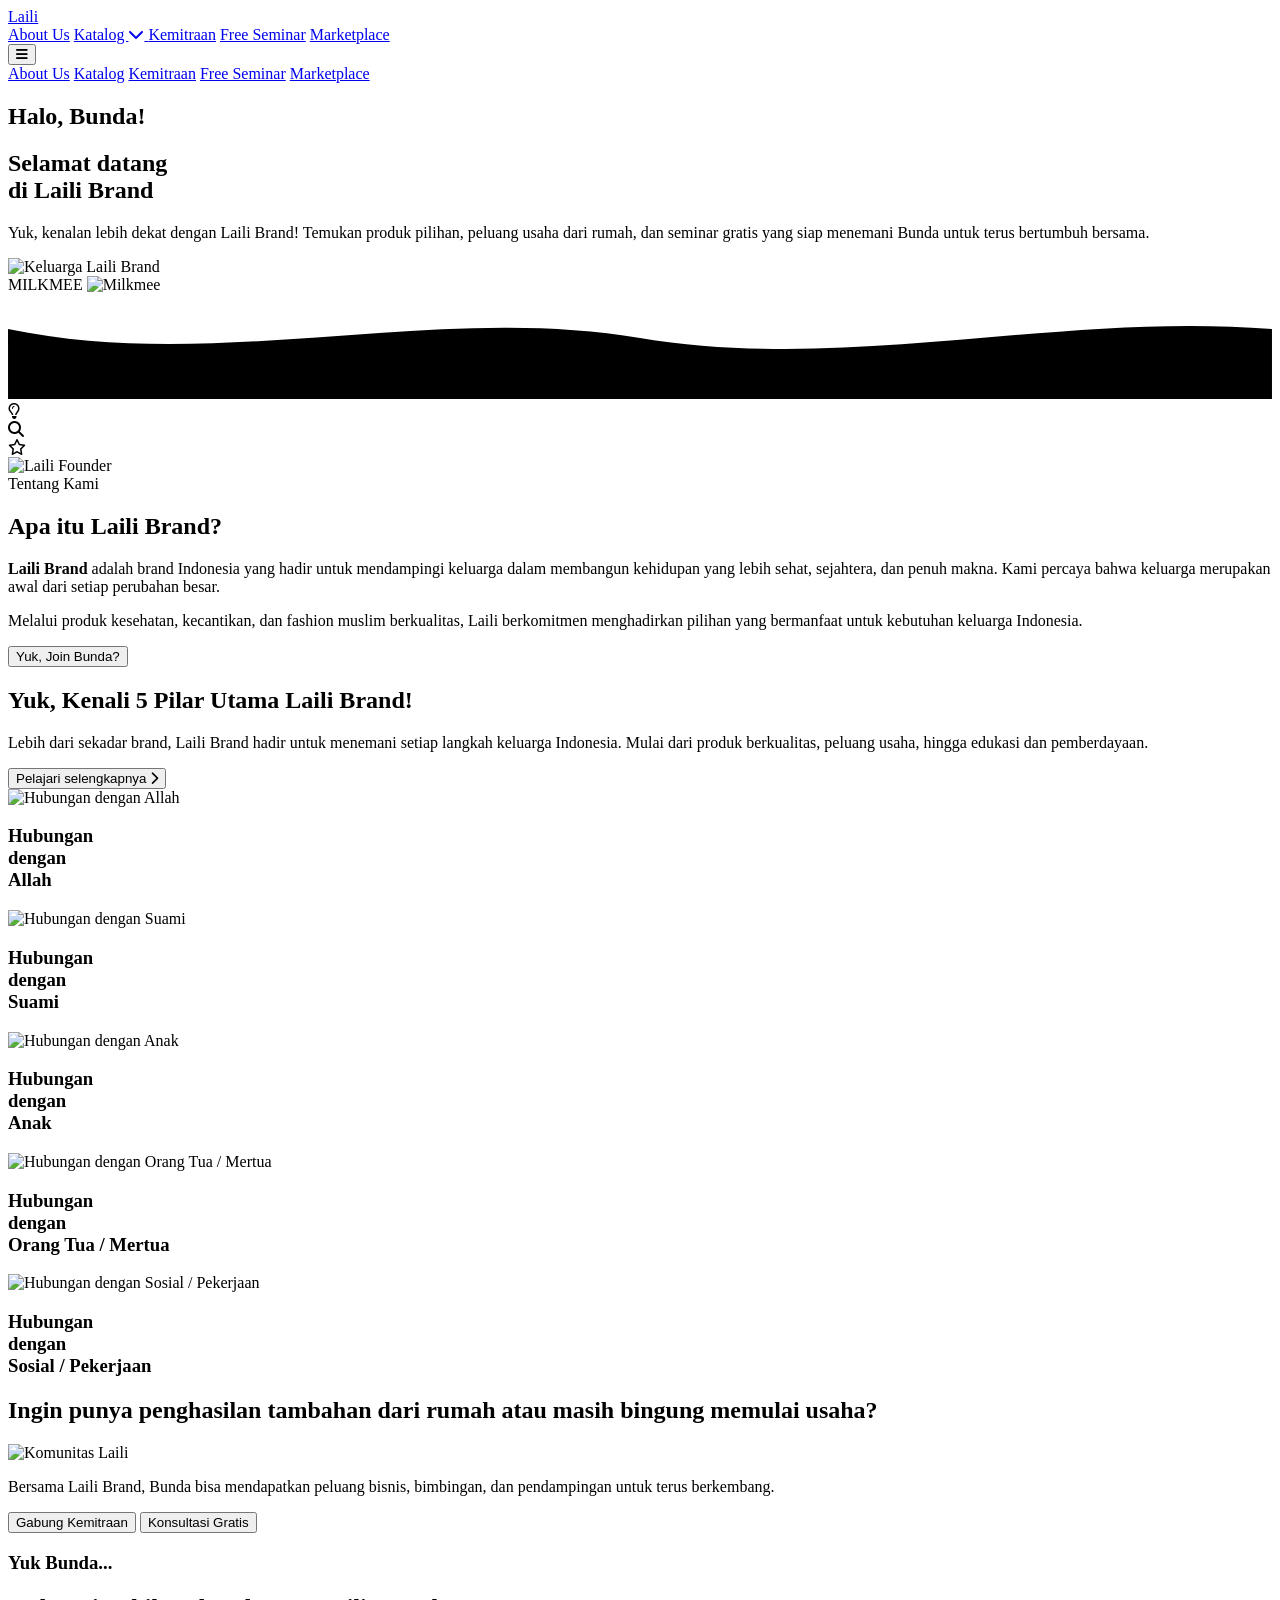
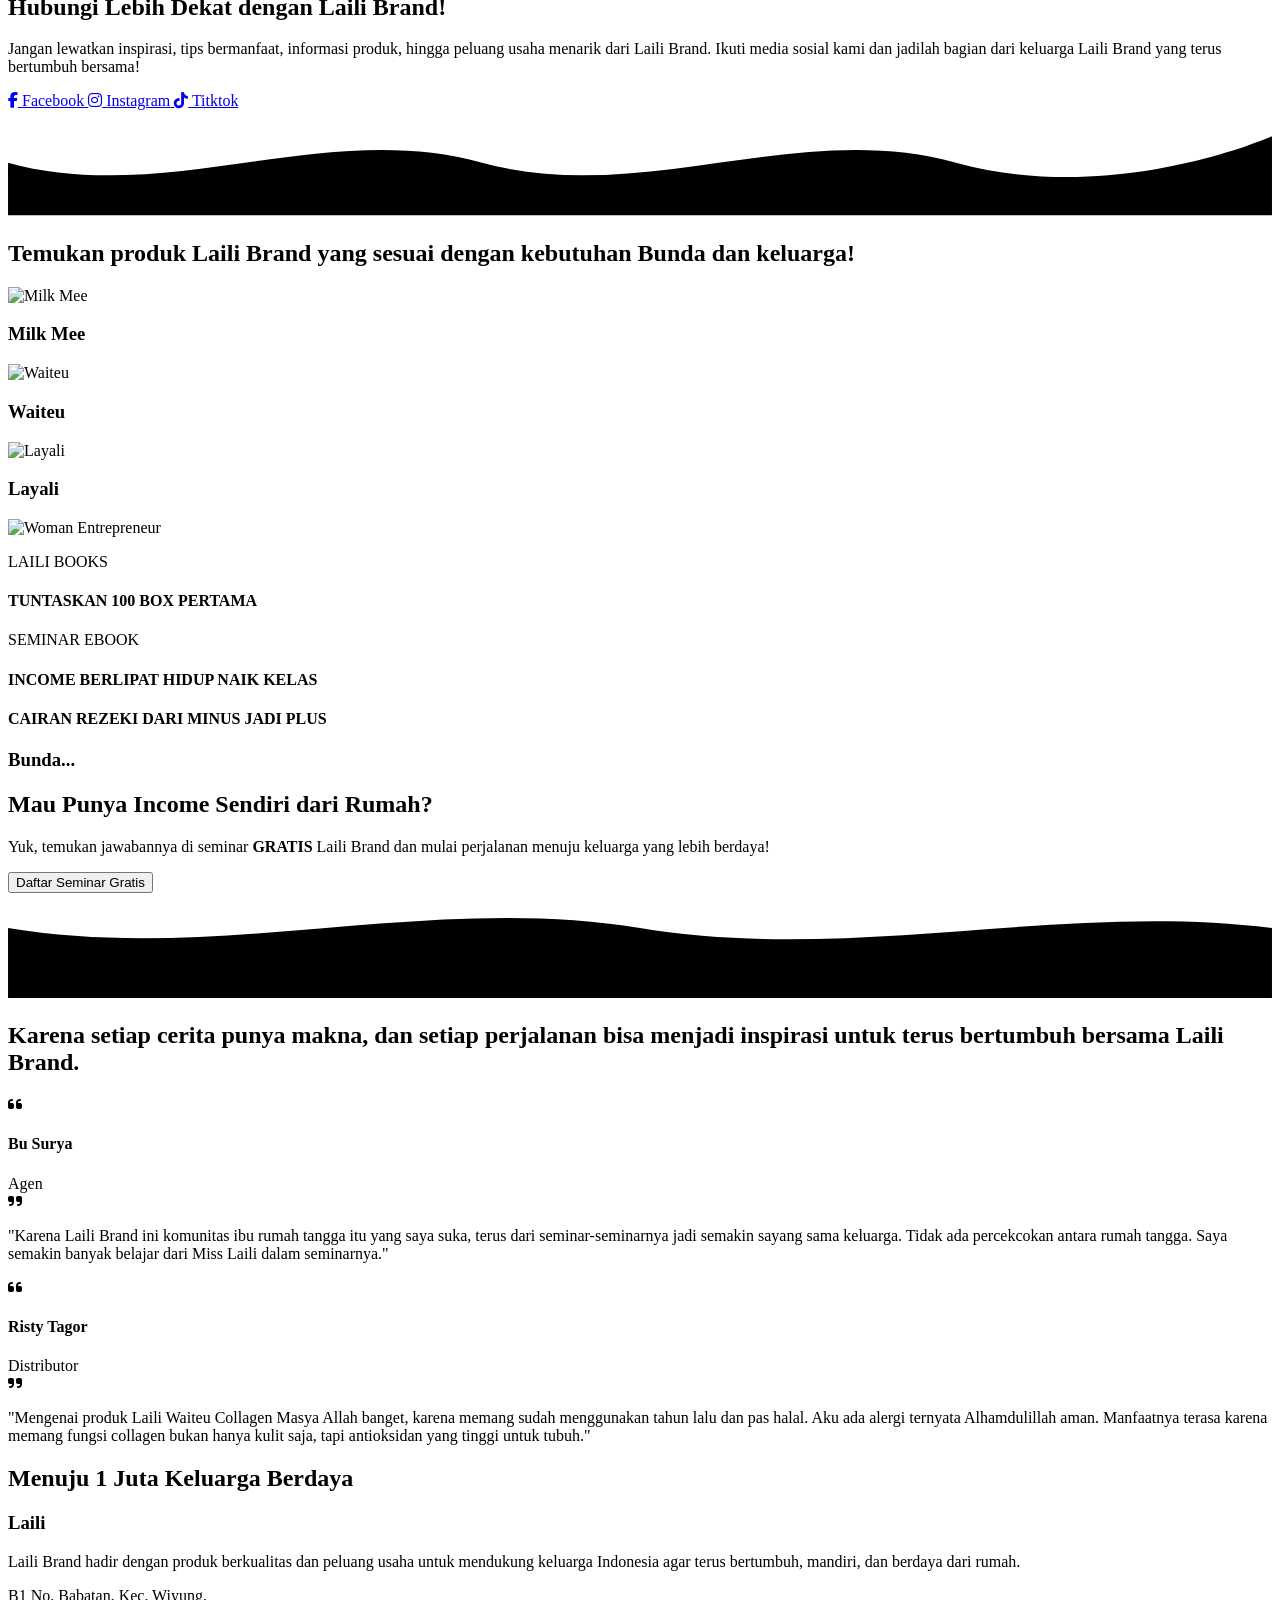
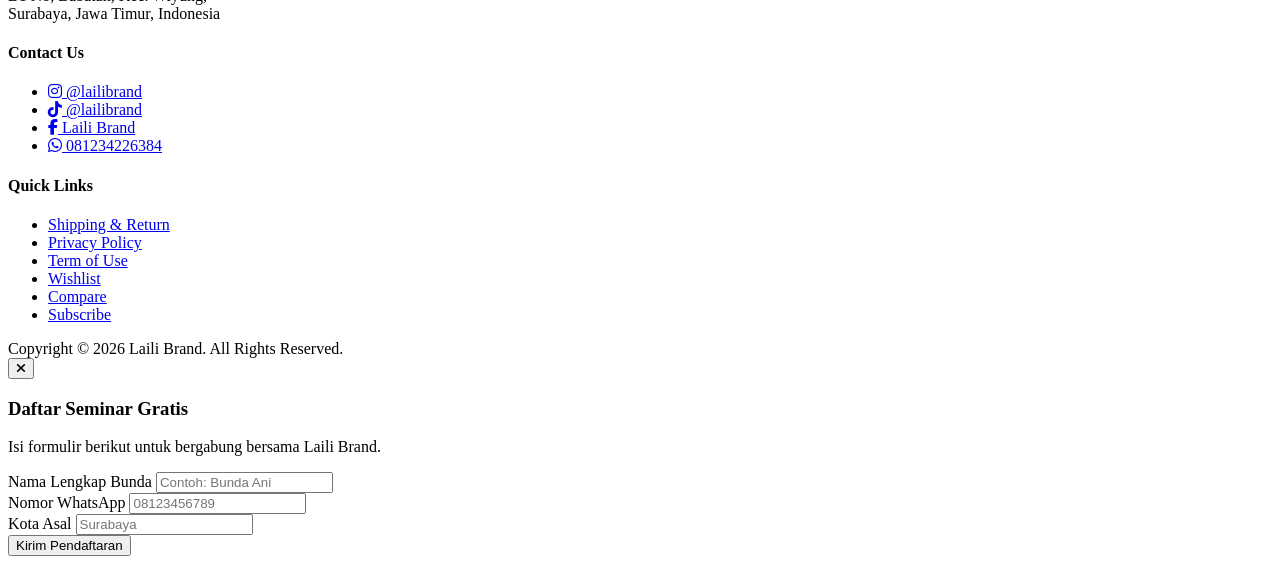
==== index.html @ 207e673e "Rename Laili Brand/index.html to index.html" ====
<!DOCTYPE html>
<html lang="id">
<head>
    <meta charset="UTF-8">
    <meta name="viewport" content="width=device-width, initial-scale=1.0">
    <title>Laili Brand - Menuju 1 Juta Keluarga Berdaya</title>
    
    <!-- External Libraries & Fonts -->
    <script src="https://cdn.tailwindcss.com"></script>
    <link rel="preconnect" href="https://fonts.googleapis.com">
    <link rel="preconnect" href="https://fonts.gstatic.com" crossorigin>
    <link href="https://fonts.googleapis.com/css2?family=Montserrat:wght@300;400;500;600;700;800&family=Playfair+Display:ital,wght@0,600;0,700;1,400;1,600;1,700&display=swap" rel="stylesheet">
    <link rel="stylesheet" href="https://cdnjs.cloudflare.com/ajax/libs/font-awesome/6.4.0/css/all.min.css">

    <!-- Tailwind Configuration -->
    <script>
        tailwind.config = {
            theme: {
                extend: {
                    colors: {
                        brand: {
                            red: '#991B1B',
                            reddark: '#7F1D1D',
                            redlight: '#B91C1C',
                            pink: '#FDF2F2',
                            pinkdark: '#FECDD3',
                            pinksubtle: '#FFF5F5',
                            text: '#222222'
                        }
                    },
                    fontFamily: {
                        serif: ['Playfair Display', 'Georgia', 'serif'],
                        sans: ['Montserrat', 'Inter', 'sans-serif']
                    }
                }
            }
        }
    </script>

    <!-- External Custom Stylesheet -->
    <link rel="stylesheet" href="style.css">
</head>
<body class="font-sans text-brand-text bg-white antialiased selection:bg-brand-red selection:text-white">

    <!-- HEADER & NAVIGATION -->
    <header class="sticky top-0 z-50 bg-white/95 backdrop-blur-md shadow-sm">
        <div class="max-w-7xl mx-auto px-4 sm:px-6 lg:px-8">
            <div class="flex items-center justify-between h-20">
                <!-- Brand Logo -->
                <a href="#" class="flex items-center gap-2">
                    <span class="font-serif text-3xl md:text-4xl font-bold tracking-tight text-brand-red">Laili</span>
                </a>

                <!-- Desktop Navigation Links -->
                <nav class="hidden md:flex items-center space-x-2 bg-brand-red text-white px-7 py-2.5 rounded-full shadow-md">
                    <a href="#about" class="px-3 py-1 text-sm font-semibold hover:text-pink-200 transition-colors">About Us</a>
                    <a href="#katalog" class="px-3 py-1 text-sm font-semibold hover:text-pink-200 transition-colors flex items-center gap-1">
                        Katalog <i class="fa-solid fa-chevron-down text-xs opacity-80"></i>
                    </a>
                    <a href="#kemitraan" class="px-3 py-1 text-sm font-semibold hover:text-pink-200 transition-colors">Kemitraan</a>
                    <a href="#seminar" class="px-3 py-1 text-sm font-semibold hover:text-pink-200 transition-colors">Free Seminar</a>
                    <a href="#marketplace" class="px-3 py-1 text-sm font-semibold hover:text-pink-200 transition-colors">Marketplace</a>
                </nav>

                <!-- Mobile Menu Button -->
                <div class="flex md:hidden">
                    <button id="mobile-menu-btn" type="button" class="text-brand-red hover:text-brand-reddark focus:outline-none p-2" aria-label="Toggle Menu">
                        <i class="fa-solid fa-bars text-2xl"></i>
                    </button>
                </div>
            </div>
        </div>

        <!-- Mobile Menu Dropdown -->
        <div id="mobile-menu" class="hidden md:hidden bg-brand-red text-white border-b border-brand-reddark px-4 pt-2 pb-6 space-y-3">
            <a href="#about" class="block px-3 py-2 rounded-md text-base font-medium hover:bg-brand-reddark">About Us</a>
            <a href="#katalog" class="block px-3 py-2 rounded-md text-base font-medium hover:bg-brand-reddark">Katalog</a>
            <a href="#kemitraan" class="block px-3 py-2 rounded-md text-base font-medium hover:bg-brand-reddark">Kemitraan</a>
            <a href="#seminar" class="block px-3 py-2 rounded-md text-base font-medium hover:bg-brand-reddark">Free Seminar</a>
            <a href="#marketplace" class="block px-3 py-2 rounded-md text-base font-medium hover:bg-brand-reddark">Marketplace</a>
        </div>
    </header>

    <!-- SECTION 1: HERO BANNER -->
    <section class="relative bg-gradient-hero pt-10 md:pt-16 pb-28 overflow-hidden">
        <div class="max-w-7xl mx-auto px-4 sm:px-6 lg:px-8 relative z-10">
            <div class="grid grid-cols-1 lg:grid-cols-12 gap-8 items-center">
                <div class="lg:col-span-6 text-brand-red space-y-3 text-center lg:text-left">
                    <h2 class="font-serif italic text-3xl md:text-4xl font-medium text-white drop-shadow">Halo, Bunda!</h2>
                    <h1 class="font-sans font-extrabold text-4xl sm:text-5xl lg:text-6xl tracking-tight leading-tight text-white drop-shadow-md">
                        Selamat datang <br/>di Laili Brand
                    </h1>
                    <p class="text-white text-base sm:text-lg max-w-xl mx-auto lg:mx-0 font-normal leading-relaxed pt-2">
                        Yuk, kenalan lebih dekat dengan Laili Brand! Temukan produk pilihan, peluang usaha dari rumah, dan seminar gratis yang siap menemani Bunda untuk terus bertumbuh bersama.
                    </p>
                </div>

                <div class="lg:col-span-6 relative mt-6 lg:mt-0">
                    <div class="relative w-full max-w-lg mx-auto flex items-center justify-center">
                        <div class="relative z-10 rounded-2xl overflow-hidden border-4 border-white shadow-2xl w-4/5">
                            <img src="https://images.unsplash.com/photo-1542037104857-ffbb0b9155fb?auto=format&fit=crop&w=1000&q=80" alt="Keluarga Laili Brand" class="w-full h-72 sm:h-96 object-cover" />
                        </div>

                        <div class="absolute -bottom-6 -left-2 z-20 w-48 sm:w-56 bg-white p-2.5 rounded-2xl shadow-2xl border-2 border-brand-pink transform -rotate-6">
                            <div class="bg-brand-pink p-2 rounded-xl text-center">
                                <span class="bg-brand-red text-white text-[10px] font-bold px-2 py-0.5 rounded-full inline-block mb-1">MILKMEE</span>
                                <img src="https://images.unsplash.com/photo-1550583724-b2692b85b150?auto=format&fit=crop&w=400&q=80" alt="Milkmee" class="h-28 w-full object-cover rounded-md" />
                            </div>
                        </div>
                    </div>
                </div>
            </div>
        </div>

        <div class="absolute bottom-0 left-0 right-0 leading-none z-10">
            <svg class="w-full h-12 md:h-16 text-brand-red" viewBox="0 0 1440 120" fill="none" xmlns="http://www.w3.org/2000/svg">
                <path d="M0 40C240 90 480 10 720 50C960 90 1200 20 1440 40V120H0V40Z" fill="currentColor"/>
            </svg>
        </div>
    </section>

    <!-- SECTION 2: TENTANG KAMI -->
    <section id="about" class="bg-brand-red text-white py-16 md:py-24 relative">
        <div class="max-w-7xl mx-auto px-4 sm:px-6 lg:px-8">
            <div class="grid grid-cols-1 lg:grid-cols-12 gap-12 items-center">
                <div class="lg:col-span-5 relative flex justify-center">
                    <div class="relative w-72 sm:w-80">
                        <div class="absolute -top-6 -left-6 w-14 h-14 bg-white/20 backdrop-blur-md rounded-full flex items-center justify-center border border-white/40 z-20">
                            <i class="fa-regular fa-lightbulb text-white text-2xl"></i>
                        </div>
                        <div class="absolute top-1/2 -right-6 transform -translate-y-1/2 w-12 h-12 bg-white/20 backdrop-blur-md rounded-full flex items-center justify-center border border-white/40 z-20">
                            <i class="fa-solid fa-magnifying-glass text-white text-xl"></i>
                        </div>
                        <div class="absolute -bottom-4 -left-4 w-10 h-10 bg-white/20 backdrop-blur-md rounded-full flex items-center justify-center border border-white/40 z-20">
                            <i class="fa-regular fa-star text-white text-lg"></i>
                        </div>

                        <div class="relative border-4 border-white/50 p-2 rounded-t-full rounded-b-xl shadow-2xl bg-white/10">
                            <img src="https://images.unsplash.com/photo-1573496359142-b8d87734a5a2?auto=format&fit=crop&w=800&q=80" alt="Laili Founder" class="rounded-t-full rounded-b-lg w-full h-96 object-cover" />
                        </div>
                    </div>
                </div>

                <div class="lg:col-span-7 space-y-6 text-center lg:text-left">
                    <div>
                        <span class="inline-block border-b-2 border-white pb-1 text-sm font-semibold tracking-wide uppercase mb-3">Tentang Kami</span>
                        <h2 class="font-serif italic text-3xl sm:text-4xl md:text-5xl font-normal leading-tight">
                            Apa itu Laili Brand?
                        </h2>
                    </div>
                    <p class="text-white/95 text-base sm:text-lg leading-relaxed font-normal">
                        <strong>Laili Brand</strong> adalah brand Indonesia yang hadir untuk mendampingi keluarga dalam membangun kehidupan yang lebih sehat, sejahtera, dan penuh makna. Kami percaya bahwa keluarga merupakan awal dari setiap perubahan besar.
                    </p>
                    <p class="text-white/95 text-base sm:text-lg leading-relaxed font-normal">
                        Melalui produk kesehatan, kecantikan, dan fashion muslim berkualitas, Laili berkomitmen menghadirkan pilihan yang bermanfaat untuk kebutuhan keluarga Indonesia.
                    </p>
                    <div class="pt-2">
                        <button onclick="openModal('joinModal')" class="bg-white text-brand-red font-bold px-8 py-3 rounded-full shadow-lg hover:bg-brand-pink transition transform hover:scale-105">
                            Yuk, Join Bunda?
                        </button>
                    </div>
                </div>
            </div>
        </div>
    </section>

    <!-- SECTION 3: 5 PILAR UTAMA LAILI BRAND -->
    <section class="py-16 md:py-24 bg-gradient-to-b from-brand-red to-brand-redlight text-white relative overflow-hidden">
        <div class="absolute inset-0 bg-grid-lines opacity-40 pointer-events-none"></div>

        <div class="max-w-7xl mx-auto px-4 sm:px-6 lg:px-8 text-center relative z-10">
            <h2 class="font-sans font-bold text-3xl sm:text-4xl md:text-5xl tracking-tight mb-4">
                Yuk, Kenali 5 Pilar Utama Laili Brand!
            </h2>
            <p class="text-white/95 text-sm sm:text-base max-w-3xl mx-auto leading-relaxed font-light mb-6">
                Lebih dari sekadar brand, Laili Brand hadir untuk menemani setiap langkah keluarga Indonesia. Mulai dari produk berkualitas, peluang usaha, hingga edukasi dan pemberdayaan.
            </p>
            
            <button onclick="openModal('pilarModal')" class="inline-flex items-center gap-2 bg-white text-brand-red hover:bg-brand-pink font-semibold px-6 py-2.5 rounded-full text-sm shadow-md transition mb-12">
                Pelajari selengkapnya <i class="fa-solid fa-chevron-right text-xs"></i>
            </button>

            <div class="grid grid-cols-1 sm:grid-cols-2 lg:grid-cols-5 gap-5 pt-2">
                <div class="arch-card overflow-hidden relative h-80 w-full border-2 border-white/30 shadow-2xl group">
                    <img src="https://images.unsplash.com/photo-1564769625905-50e93615e769?auto=format&fit=crop&w=600&q=80" alt="Hubungan dengan Allah" class="w-full h-full object-cover group-hover:scale-110 transition duration-500" />
                    <div class="absolute inset-0 bg-gradient-to-t from-black/80 via-black/20 to-transparent"></div>
                    <div class="absolute bottom-6 left-2 right-2 text-center">
                        <h3 class="font-serif italic text-lg font-bold text-white leading-snug drop-shadow">Hubungan<br/>dengan<br/>Allah</h3>
                    </div>
                </div>
                <div class="arch-card overflow-hidden relative h-80 w-full border-2 border-white/30 shadow-2xl group">
                    <img src="https://images.unsplash.com/photo-1516589178581-6cd7833ae3b2?auto=format&fit=crop&w=600&q=80" alt="Hubungan dengan Suami" class="w-full h-full object-cover group-hover:scale-110 transition duration-500" />
                    <div class="absolute inset-0 bg-gradient-to-t from-black/80 via-black/20 to-transparent"></div>
                    <div class="absolute bottom-6 left-2 right-2 text-center">
                        <h3 class="font-serif italic text-lg font-bold text-white leading-snug drop-shadow">Hubungan<br/>dengan<br/>Suami</h3>
                    </div>
                </div>
                <div class="arch-card overflow-hidden relative h-80 w-full border-2 border-white/30 shadow-2xl group">
                    <img src="https://images.unsplash.com/photo-1476703993599-0035a21b17a9?auto=format&fit=crop&w=600&q=80" alt="Hubungan dengan Anak" class="w-full h-full object-cover group-hover:scale-110 transition duration-500" />
                    <div class="absolute inset-0 bg-gradient-to-t from-black/80 via-black/20 to-transparent"></div>
                    <div class="absolute bottom-6 left-2 right-2 text-center">
                        <h3 class="font-serif italic text-lg font-bold text-white leading-snug drop-shadow">Hubungan<br/>dengan<br/>Anak</h3>
                    </div>
                </div>
                <div class="arch-card overflow-hidden relative h-80 w-full border-2 border-white/30 shadow-2xl group">
                    <img src="https://images.unsplash.com/photo-1511895426328-dc8714191300?auto=format&fit=crop&w=600&q=80" alt="Hubungan dengan Orang Tua / Mertua" class="w-full h-full object-cover group-hover:scale-110 transition duration-500" />
                    <div class="absolute inset-0 bg-gradient-to-t from-black/80 via-black/20 to-transparent"></div>
                    <div class="absolute bottom-6 left-2 right-2 text-center">
                        <h3 class="font-serif italic text-base font-bold text-white leading-snug drop-shadow">Hubungan<br/>dengan<br/>Orang Tua / Mertua</h3>
                    </div>
                </div>
                <div class="arch-card overflow-hidden relative h-80 w-full border-2 border-white/30 shadow-2xl group">
                    <img src="https://images.unsplash.com/photo-1522202176988-66273c2fd55f?auto=format&fit=crop&w=600&q=80" alt="Hubungan dengan Sosial / Pekerjaan" class="w-full h-full object-cover group-hover:scale-110 transition duration-500" />
                    <div class="absolute inset-0 bg-gradient-to-t from-black/80 via-black/20 to-transparent"></div>
                    <div class="absolute bottom-6 left-2 right-2 text-center">
                        <h3 class="font-serif italic text-base font-bold text-white leading-snug drop-shadow">Hubungan<br/>dengan<br/>Sosial / Pekerjaan</h3>
                    </div>
                </div>
            </div>
        </div>
    </section>

    <!-- SECTION 4: INCOME & KEMITRAAN CALLOUT -->
    <section id="kemitraan" class="py-16 md:py-24 bg-brand-pink relative">
        <div class="max-w-7xl mx-auto px-4 sm:px-6 lg:px-8">
            <div class="text-center max-w-4xl mx-auto mb-12">
                <h2 class="font-sans font-bold text-2xl sm:text-3xl lg:text-4xl text-brand-text leading-snug">
                    Ingin punya <span class="font-serif italic text-brand-red font-semibold">penghasilan tambahan</span> dari rumah atau masih <span class="font-serif italic text-brand-red font-semibold">bingung memulai usaha?</span>
                </h2>
            </div>

            <div class="grid grid-cols-1 lg:grid-cols-12 gap-8 items-center bg-transparent max-w-5xl mx-auto">
                <div class="lg:col-span-6">
                    <div class="rounded-3xl overflow-hidden shadow-lg border-4 border-white">
                        <img src="https://images.unsplash.com/photo-1573496359142-b8d87734a5a2?auto=format&fit=crop&w=1000&q=80" alt="Komunitas Laili" class="w-full h-64 sm:h-72 object-cover" />
                    </div>
                </div>
                <div class="lg:col-span-6 space-y-6 text-center lg:text-left">
                    <p class="text-brand-text text-base sm:text-lg leading-relaxed font-normal">
                        Bersama Laili Brand, Bunda bisa mendapatkan peluang bisnis, bimbingan, dan pendampingan untuk terus berkembang.
                    </p>
                    <div class="flex flex-wrap gap-4 justify-center lg:justify-start">
                        <button onclick="openModal('kemitraanModal')" class="bg-brand-pinkdark border border-brand-red/20 text-brand-red font-bold px-7 py-3 rounded-full hover:bg-pink-300 transition">
                            Gabung Kemitraan
                        </button>
                        <button onclick="openModal('consultModal')" class="bg-brand-red text-white font-bold px-7 py-3 rounded-full hover:bg-brand-reddark shadow transition">
                            Konsultasi Gratis
                        </button>
                    </div>
                </div>
            </div>
        </div>
    </section>

    <!-- SECTION 5: MEDIA SOSIAL -->
    <section class="py-16 md:py-20 bg-white relative">
        <div class="max-w-4xl mx-auto px-4 text-center space-y-4">
            <h3 class="font-serif italic text-3xl text-brand-red font-semibold">Yuk Bunda...</h3>
            <h2 class="font-sans font-bold text-3xl sm:text-4xl text-brand-text">
                Hubungi Lebih Dekat dengan Laili Brand!
            </h2>
            <p class="text-gray-600 text-sm sm:text-base leading-relaxed max-w-3xl mx-auto pt-2">
                Jangan lewatkan inspirasi, tips bermanfaat, informasi produk, hingga peluang usaha menarik dari Laili Brand. Ikuti media sosial kami dan jadilah bagian dari keluarga Laili Brand yang terus bertumbuh bersama!
            </p>

            <div class="flex justify-center items-center gap-6 pt-8">
                <a href="https://facebook.com" target="_blank" class="w-24 h-24 md:w-28 md:h-28 bg-brand-red hover:bg-brand-reddark text-white rounded-2xl flex flex-col items-center justify-center gap-2 shadow-xl transition-transform hover:-translate-y-1">
                    <i class="fa-brands fa-facebook-f text-3xl"></i>
                    <span class="text-xs font-semibold">Facebook</span>
                </a>
                <a href="https://instagram.com/lailibrand" target="_blank" class="w-24 h-24 md:w-28 md:h-28 bg-brand-red hover:bg-brand-reddark text-white rounded-2xl flex flex-col items-center justify-center gap-2 shadow-xl transition-transform hover:-translate-y-1">
                    <i class="fa-brands fa-instagram text-3xl"></i>
                    <span class="text-xs font-semibold">Instagram</span>
                </a>
                <a href="https://tiktok.com/@lailibrand" target="_blank" class="w-24 h-24 md:w-28 md:h-28 bg-brand-red hover:bg-brand-reddark text-white rounded-2xl flex flex-col items-center justify-center gap-2 shadow-xl transition-transform hover:-translate-y-1">
                    <i class="fa-brands fa-tiktok text-3xl"></i>
                    <span class="text-xs font-semibold">Titktok</span>
                </a>
            </div>
        </div>
    </section>

    <!-- Wavy Divider -->
    <div class="w-full overflow-hidden leading-none bg-white">
        <svg class="w-full h-12 md:h-16 text-brand-red" viewBox="0 0 1440 120" fill="none" xmlns="http://www.w3.org/2000/svg">
            <path d="M0 60C180 110 360 10 540 60C720 110 900 10 1080 60C1260 110 1440 30 1440 30V120H0V60Z" fill="currentColor"/>
        </svg>
    </div>

    <!-- SECTION 6: KATALOG PRODUK -->
    <section id="katalog" class="py-16 md:py-24 bg-brand-red text-white relative">
        <div class="max-w-7xl mx-auto px-4 sm:px-6 lg:px-8 text-center">
            <h2 class="font-sans font-bold text-2xl sm:text-3xl md:text-4xl max-w-3xl mx-auto leading-tight mb-12">
                Temukan produk Laili Brand yang sesuai dengan kebutuhan Bunda dan keluarga!
            </h2>

            <div class="grid grid-cols-1 md:grid-cols-3 gap-8 items-end max-w-5xl mx-auto">
                <div class="bg-white rounded-2xl p-5 text-brand-text shadow-2xl flex flex-col items-center justify-between group hover:-translate-y-2 transition">
                    <div class="w-full h-64 rounded-xl overflow-hidden mb-4 bg-brand-pink flex items-center justify-center p-2">
                        <img src="https://images.unsplash.com/photo-1550583724-b2692b85b150?auto=format&fit=crop&w=500&q=80" alt="Milk Mee" class="max-h-full object-contain group-hover:scale-105 transition" />
                    </div>
                    <h3 class="font-sans font-bold text-xl text-gray-900 mt-2">Milk Mee</h3>
                </div>

                <div class="bg-white rounded-2xl p-5 text-brand-text shadow-2xl flex flex-col items-center justify-between group hover:-translate-y-2 transition">
                    <div class="w-full h-64 rounded-xl overflow-hidden mb-4 bg-brand-pink flex items-center justify-center p-2">
                        <img src="https://images.unsplash.com/photo-1584308666744-24d5c474f2ae?auto=format&fit=crop&w=500&q=80" alt="Waiteu" class="max-h-full object-contain group-hover:scale-105 transition" />
                    </div>
                    <h3 class="font-sans font-bold text-xl text-gray-900 mt-2">Waiteu</h3>
                </div>

                <div class="bg-white rounded-2xl p-5 text-brand-text shadow-2xl flex flex-col items-center justify-between group hover:-translate-y-2 transition">
                    <div class="w-full h-64 rounded-xl overflow-hidden mb-4 bg-brand-pink flex items-center justify-center p-2">
                        <img src="https://images.unsplash.com/photo-1583391733956-3750e0ff4e8b?auto=format&fit=crop&w=500&q=80" alt="Layali" class="max-h-full object-contain group-hover:scale-105 transition" />
                    </div>
                    <h3 class="font-sans font-bold text-xl text-gray-900 mt-2">Layali</h3>
                </div>
            </div>

            <div class="flex justify-center items-center gap-2 mt-10">
                <span class="w-10 h-2 bg-white rounded-full"></span>
                <span class="w-4 h-2 bg-white/40 rounded-full hover:bg-white cursor-pointer"></span>
            </div>
        </div>
    </section>

    <!-- SECTION 7: FREE SEMINAR CALLOUT -->
    <section id="seminar" class="py-16 md:py-24 bg-white relative">
        <div class="max-w-7xl mx-auto px-4 sm:px-6 lg:px-8">
            <div class="grid grid-cols-1 lg:grid-cols-12 gap-12 items-center max-w-6xl mx-auto">
                <div class="lg:col-span-6 relative flex justify-center">
                    <div class="relative w-full max-w-md">
                        <div class="relative z-10 flex items-center justify-center">
                            <div class="rounded-3xl overflow-hidden border-4 border-brand-pink shadow-xl w-60 h-80">
                                <img src="https://images.unsplash.com/photo-1573496359142-b8d87734a5a2?auto=format&fit=crop&w=600&q=80" alt="Woman Entrepreneur" class="w-full h-full object-cover" />
                            </div>

                            <div class="absolute -right-4 top-4 z-20 space-y-2 transform rotate-3">
                                <div class="w-44 bg-brand-red text-white p-2.5 rounded-lg shadow-2xl border border-white text-center">
                                    <p class="text-[9px] uppercase tracking-wider text-pink-200 font-bold">LAILI BOOKS</p>
                                    <h4 class="font-serif font-bold text-xs">TUNTASKAN 100 BOX PERTAMA</h4>
                                </div>
                                <div class="w-44 bg-gradient-to-r from-amber-600 to-amber-700 text-white p-2.5 rounded-lg shadow-2xl border border-white text-center">
                                    <p class="text-[9px] uppercase tracking-wider text-amber-100 font-bold">SEMINAR EBOOK</p>
                                    <h4 class="font-serif font-bold text-xs">INCOME BERLIPAT HIDUP NAIK KELAS</h4>
                                </div>
                                <div class="w-44 bg-brand-reddark text-white p-2.5 rounded-lg shadow-2xl border border-white text-center">
                                    <h4 class="font-serif font-bold text-xs">CAIRAN REZEKI DARI MINUS JADI PLUS</h4>
                                </div>
                            </div>
                        </div>
                    </div>
                </div>

                <div class="lg:col-span-6 space-y-4 text-center lg:text-left">
                    <h3 class="font-serif italic text-3xl sm:text-4xl text-brand-red font-semibold">
                        Bunda...
                    </h3>
                    <h2 class="font-sans font-extrabold text-3xl sm:text-4xl lg:text-5xl text-brand-text leading-tight">
                        Mau Punya Income Sendiri dari Rumah?
                    </h2>
                    <p class="text-gray-600 text-base sm:text-lg leading-relaxed pt-1">
                        Yuk, temukan jawabannya di seminar <strong class="text-brand-red">GRATIS</strong> Laili Brand dan mulai perjalanan menuju keluarga yang lebih berdaya!
                    </p>
                    <div class="pt-4">
                        <button onclick="openModal('seminarModal')" class="bg-brand-red hover:bg-brand-reddark text-white font-bold px-8 py-3.5 rounded-full shadow-xl transition transform hover:scale-105">
                            Daftar Seminar Gratis
                        </button>
                    </div>
                </div>
            </div>
        </div>

        <div class="absolute bottom-0 left-0 right-0 leading-none z-10">
            <svg class="w-full h-10 md:h-14 text-brand-red" viewBox="0 0 1440 120" fill="none" xmlns="http://www.w3.org/2000/svg">
                <path d="M0 40C240 80 480 0 720 40C960 80 1200 10 1440 40V120H0V40Z" fill="currentColor"/>
            </svg>
        </div>
    </section>

    <!-- SECTION 8: TESTIMONIALS -->
    <section class="py-16 md:py-24 bg-white relative">
        <div class="max-w-7xl mx-auto px-4 sm:px-6 lg:px-8">
            <div class="text-center max-w-4xl mx-auto mb-14">
                <h2 class="font-sans font-bold text-xl sm:text-2xl md:text-3xl text-brand-text leading-relaxed">
                    Karena setiap cerita <span class="font-serif italic text-brand-red font-semibold">punya makna</span>, dan setiap perjalanan bisa menjadi <span class="font-serif italic text-brand-red font-semibold">inspirasi untuk terus bertumbuh</span> bersama Laili Brand.
                </h2>
            </div>

            <div class="grid grid-cols-1 md:grid-cols-2 gap-8 max-w-5xl mx-auto">
                <div class="bg-white p-8 rounded-3xl shadow-xl border border-gray-100 flex flex-col justify-between relative">
                    <div class="flex justify-between items-start mb-6">
                        <i class="fa-solid fa-quote-left text-4xl text-gray-300"></i>
                        <div class="text-center">
                            <h4 class="font-bold text-gray-900 text-base">Bu Surya</h4>
                            <span class="text-xs text-gray-500">Agen</span>
                        </div>
                        <i class="fa-solid fa-quote-right text-4xl text-gray-300"></i>
                    </div>
                    <p class="text-gray-700 italic text-sm sm:text-base leading-relaxed text-center">
                        "Karena Laili Brand ini komunitas ibu rumah tangga itu yang saya suka, terus dari seminar-seminarnya jadi semakin sayang sama keluarga. Tidak ada percekcokan antara rumah tangga. Saya semakin banyak belajar dari Miss Laili dalam seminarnya."
                    </p>
                </div>

                <div class="bg-white p-8 rounded-3xl shadow-xl border border-gray-100 flex flex-col justify-between relative">
                    <div class="flex justify-between items-start mb-6">
                        <i class="fa-solid fa-quote-left text-4xl text-gray-300"></i>
                        <div class="text-center">
                            <h4 class="font-bold text-gray-900 text-base">Risty Tagor</h4>
                            <span class="text-xs text-gray-500">Distributor</span>
                        </div>
                        <i class="fa-solid fa-quote-right text-4xl text-gray-300"></i>
                    </div>
                    <p class="text-gray-700 italic text-sm sm:text-base leading-relaxed text-center">
                        "Mengenai produk Laili Waiteu Collagen Masya Allah banget, karena memang sudah menggunakan tahun lalu dan pas halal. Aku ada alergi ternyata Alhamdulillah aman. Manfaatnya terasa karena memang fungsi collagen bukan hanya kulit saja, tapi antioksidan yang tinggi untuk tubuh."
                    </p>
                </div>
            </div>

            <div class="flex justify-center items-center gap-2 mt-10">
                <span class="w-10 h-2 bg-brand-red rounded-full"></span>
                <span class="w-4 h-2 bg-brand-pinkdark rounded-full cursor-pointer"></span>
            </div>
        </div>
    </section>

    <!-- SECTION 9: TAGLINE BANNER -->
    <section class="bg-brand-red py-8 text-white text-center shadow-inner">
        <div class="max-w-7xl mx-auto px-4">
            <h2 class="font-serif italic text-3xl sm:text-4xl md:text-5xl font-normal tracking-wide">
                Menuju 1 Juta Keluarga Berdaya
            </h2>
        </div>
    </section>

    <!-- SECTION 10: FOOTER -->
    <footer id="marketplace" class="bg-white text-brand-text pt-16 pb-8 border-t border-gray-100">
        <div class="max-w-7xl mx-auto px-4 sm:px-6 lg:px-8">
            <div class="grid grid-cols-1 md:grid-cols-12 gap-10 pb-12">
                <div class="md:col-span-5 space-y-4">
                    <h3 class="font-serif font-bold text-4xl text-gray-900">Laili</h3>
                    <p class="text-gray-600 text-sm leading-relaxed max-w-sm">
                        Laili Brand hadir dengan produk berkualitas dan peluang usaha untuk mendukung keluarga Indonesia agar terus bertumbuh, mandiri, dan berdaya dari rumah.
                    </p>
                    <div class="pt-2">
                        <p class="font-bold text-sm text-gray-900">
                            B1 No, Babatan, Kec. Wiyung,<br/>Surabaya, Jawa Timur, Indonesia
                        </p>
                    </div>
                </div>

                <div class="md:col-span-4 space-y-3">
                    <h4 class="font-serif font-bold text-lg text-gray-900 mb-2">Contact Us</h4>
                    <ul class="space-y-3 text-sm text-gray-700">
                        <li>
                            <a href="https://instagram.com/lailibrand" target="_blank" class="hover:text-brand-red flex items-center gap-3">
                                <i class="fa-brands fa-instagram text-lg text-gray-800 w-5"></i> @lailibrand
                            </a>
                        </li>
                        <li>
                            <a href="https://tiktok.com/@lailibrand" target="_blank" class="hover:text-brand-red flex items-center gap-3">
                                <i class="fa-brands fa-tiktok text-lg text-gray-800 w-5"></i> @lailibrand
                            </a>
                        </li>
                        <li>
                            <a href="https://facebook.com" target="_blank" class="hover:text-brand-red flex items-center gap-3">
                                <i class="fa-brands fa-facebook-f text-lg text-gray-800 w-5"></i> Laili Brand
                            </a>
                        </li>
                        <li>
                            <a href="https://wa.me/6281234226384" target="_blank" class="hover:text-brand-red flex items-center gap-3">
                                <i class="fa-brands fa-whatsapp text-lg text-gray-800 w-5"></i> 081234226384
                            </a>
                        </li>
                    </ul>
                </div>

                <div class="md:col-span-3 space-y-3">
                    <h4 class="font-serif font-bold text-lg text-gray-900 mb-2">Quick Links</h4>
                    <ul class="space-y-2 text-sm text-gray-700">
                        <li><a href="#" class="hover:text-brand-red transition">Shipping & Return</a></li>
                        <li><a href="#" class="hover:text-brand-red transition">Privacy Policy</a></li>
                        <li><a href="#" class="hover:text-brand-red transition">Term of Use</a></li>
                        <li><a href="#" class="hover:text-brand-red transition">Wishlist</a></li>
                        <li><a href="#" class="hover:text-brand-red transition">Compare</a></li>
                        <li><a href="#" class="hover:text-brand-red transition">Subscribe</a></li>
                    </ul>
                </div>
            </div>
        </div>

        <div class="bg-brand-red text-white py-4 text-center text-xs font-semibold">
            <div class="max-w-7xl mx-auto px-4">
                Copyright © 2026 Laili Brand. All Rights Reserved.
            </div>
        </div>
    </footer>

    <!-- MODAL POPUP -->
    <div id="modalBackdrop" class="fixed inset-0 bg-black/50 z-50 hidden backdrop-blur-sm transition-opacity"></div>

    <div id="registrationModal" class="fixed top-1/2 left-1/2 transform -translate-x-1/2 -translate-y-1/2 z-50 hidden w-full max-w-md p-4">
        <div class="bg-white rounded-3xl shadow-2xl overflow-hidden border border-brand-pink">
            <div class="bg-brand-red text-white p-6 relative">
                <button onclick="closeModal()" class="absolute top-4 right-4 text-white/80 hover:text-white text-xl">
                    <i class="fa-solid fa-xmark"></i>
                </button>
                <h3 id="modalTitle" class="font-serif text-2xl font-bold">Daftar Seminar Gratis</h3>
                <p id="modalSubtitle" class="text-xs text-white/80 mt-1">Isi formulir berikut untuk bergabung bersama Laili Brand.</p>
            </div>
            <form onsubmit="handleFormSubmit(event)" class="p-6 space-y-4">
                <div>
                    <label class="block text-xs font-semibold text-gray-700 mb-1">Nama Lengkap Bunda</label>
                    <input type="text" required placeholder="Contoh: Bunda Ani" class="w-full px-4 py-2.5 text-sm rounded-xl border border-gray-300 focus:ring-2 focus:ring-brand-red focus:outline-none" />
                </div>
                <div>
                    <label class="block text-xs font-semibold text-gray-700 mb-1">Nomor WhatsApp</label>
                    <input type="tel" required placeholder="08123456789" class="w-full px-4 py-2.5 text-sm rounded-xl border border-gray-300 focus:ring-2 focus:ring-brand-red focus:outline-none" />
                </div>
                <div>
                    <label class="block text-xs font-semibold text-gray-700 mb-1">Kota Asal</label>
                    <input type="text" required placeholder="Surabaya" class="w-full px-4 py-2.5 text-sm rounded-xl border border-gray-300 focus:ring-2 focus:ring-brand-red focus:outline-none" />
                </div>
                <button type="submit" class="w-full bg-brand-red hover:bg-brand-reddark text-white font-bold py-3 rounded-full text-sm shadow transition">
                    Kirim Pendaftaran
                </button>
            </form>
        </div>
    </div>

    <!-- External Custom JavaScript -->
    <script src="script.js"></script>
</body>
</html>
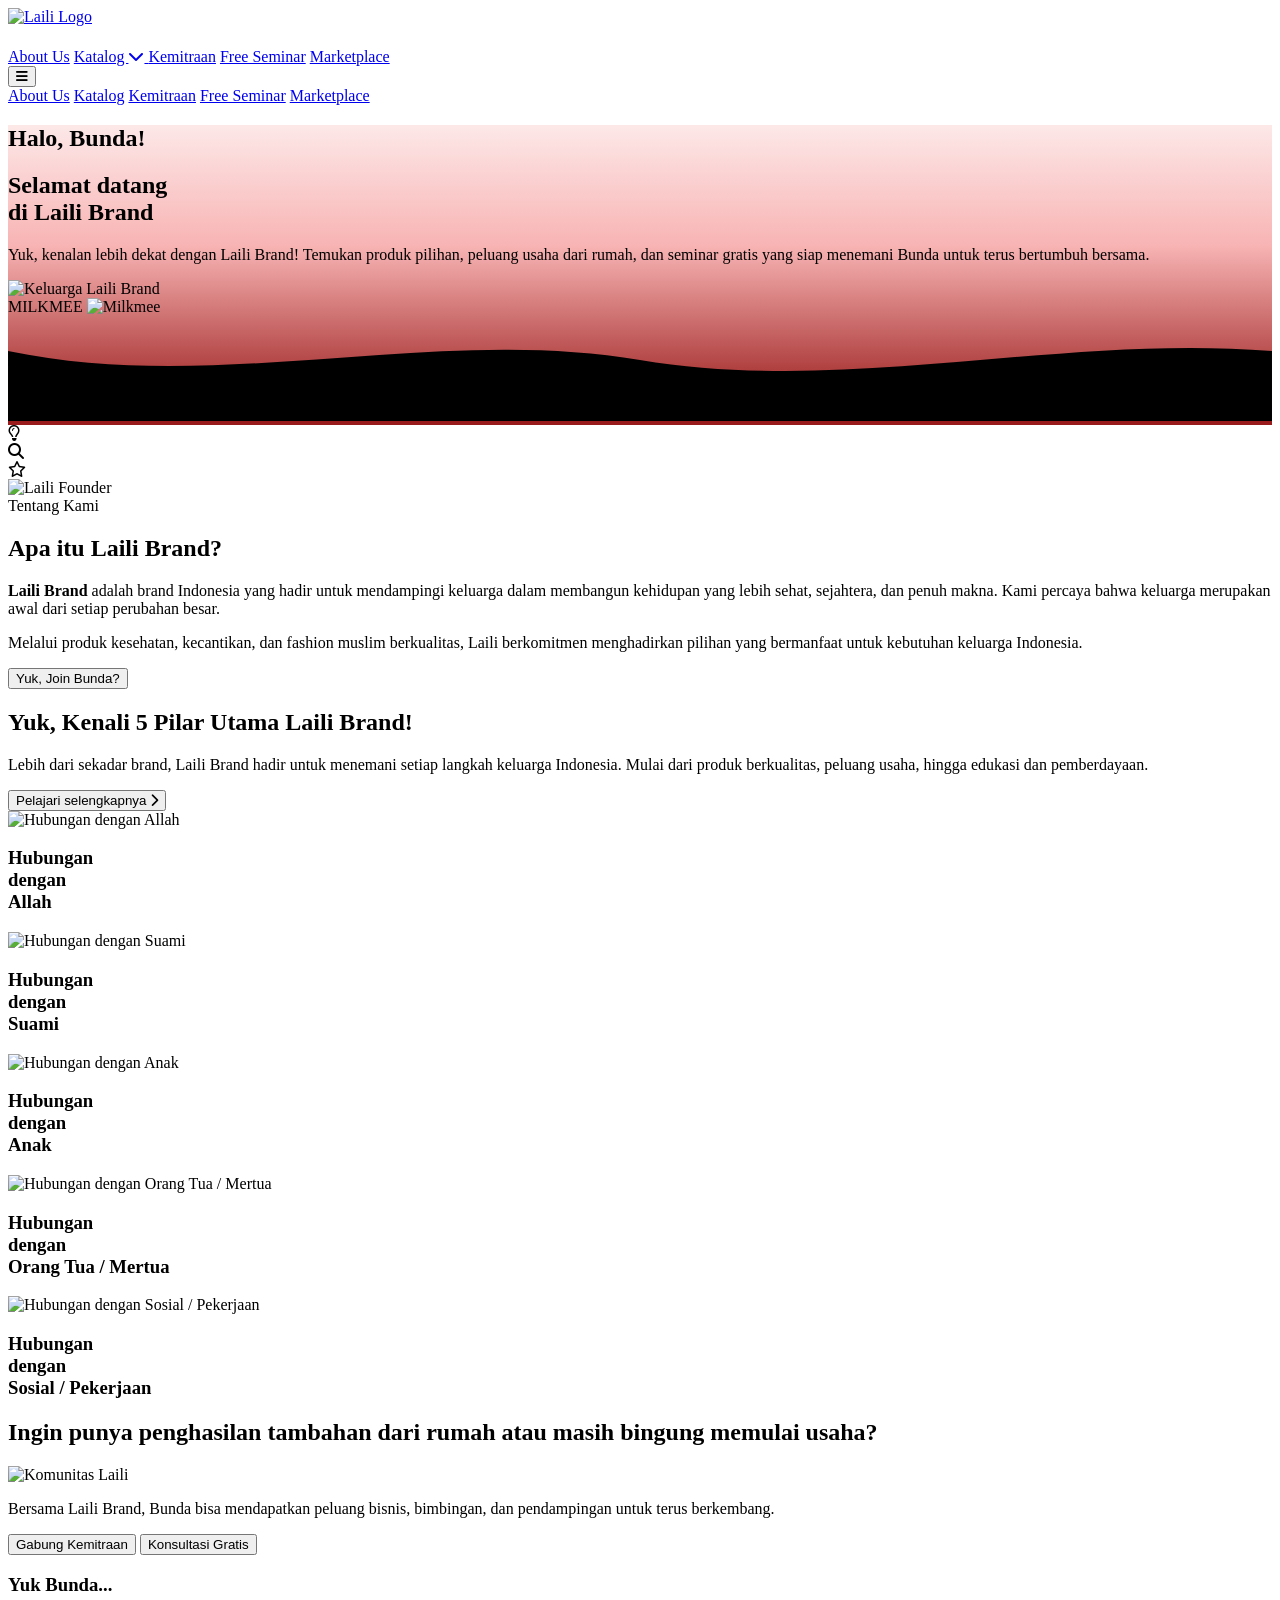
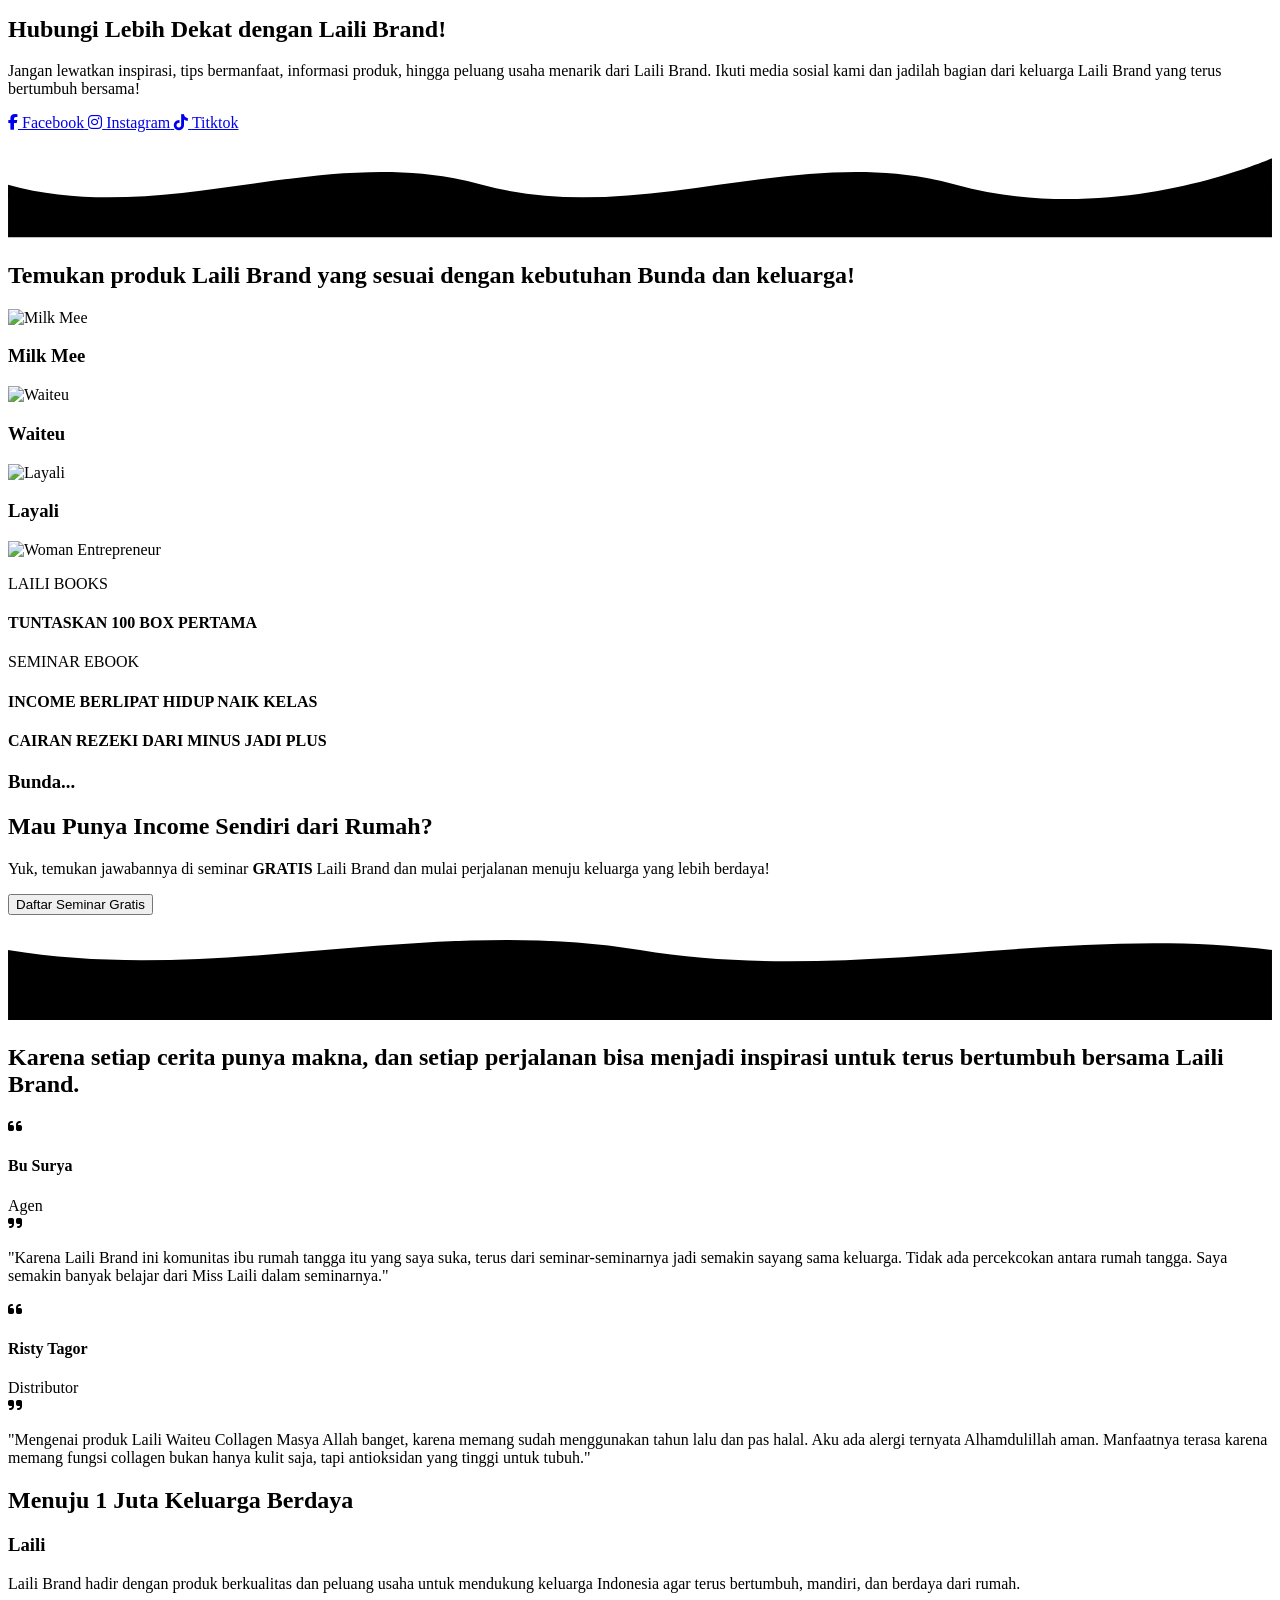
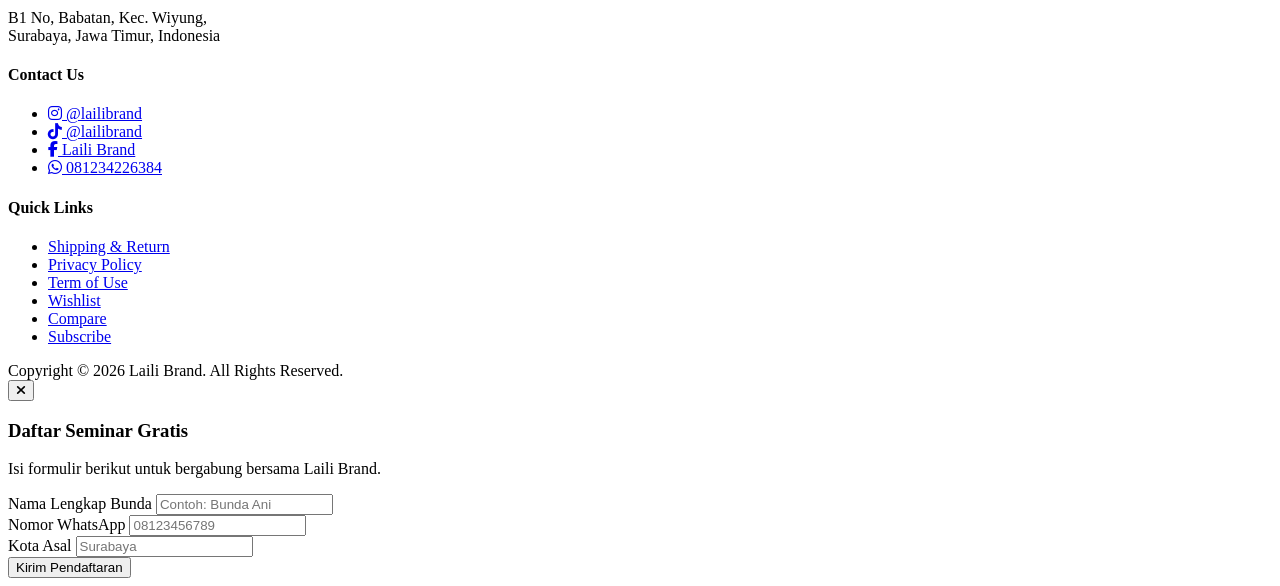
==== commit 3f05373c: "Update index.html" ====
--- a/index.html
+++ b/index.html
@@ -47,8 +47,8 @@
         <div class="max-w-7xl mx-auto px-4 sm:px-6 lg:px-8">
             <div class="flex items-center justify-between h-20">
                 <!-- Brand Logo -->
-                <a href="#" class="flex items-center gap-2">
-                    <span class="font-serif text-3xl md:text-4xl font-bold tracking-tight text-brand-red">Laili</span>
+                <a href="#" class="logo">
+                  <img src="Gemini_Generated_Image_f2m69zf2m69zf2m6.jpg" alt="Laili Logo" style="height: 40px; width: auto; display: block;">
                 </a>
 
                 <!-- Desktop Navigation Links -->
--- a/style.css
+++ b/style.css
@@ -0,0 +1,35 @@
+/* Smooth Scrolling */
+html {
+scroll-behavior: smooth;
+}
+
+/* Hero Background Gradient */
+.bg-gradient-hero {
+background: linear-gradient(180deg, #FDE8E8 0%, #F8B4B4 40%, #991B1B 95%);
+}
+
+/* Custom Arch Card Shape for 5 Pillars */
+.arch-card {
+border-top-left-radius: 9999px;
+border-top-right-radius: 9999px;
+border-bottom-left-radius: 1rem;
+border-bottom-right-radius: 1rem;
+}
+
+/* Vertical Grid Lines Overlay */
+.bg-grid-lines {
+background-image: linear-gradient(to right, rgba(255, 255, 255, 0.15) 1px, transparent 1px);
+background-size: 20% 100%;
+}
+
+/* Custom Scrollbar Style */
+::-webkit-scrollbar {
+width: 8px;
+}
+::-webkit-scrollbar-track {
+background: #FDF2F2;
+}
+::-webkit-scrollbar-thumb {
+background: #991B1B;
+border-radius: 4px;
+}
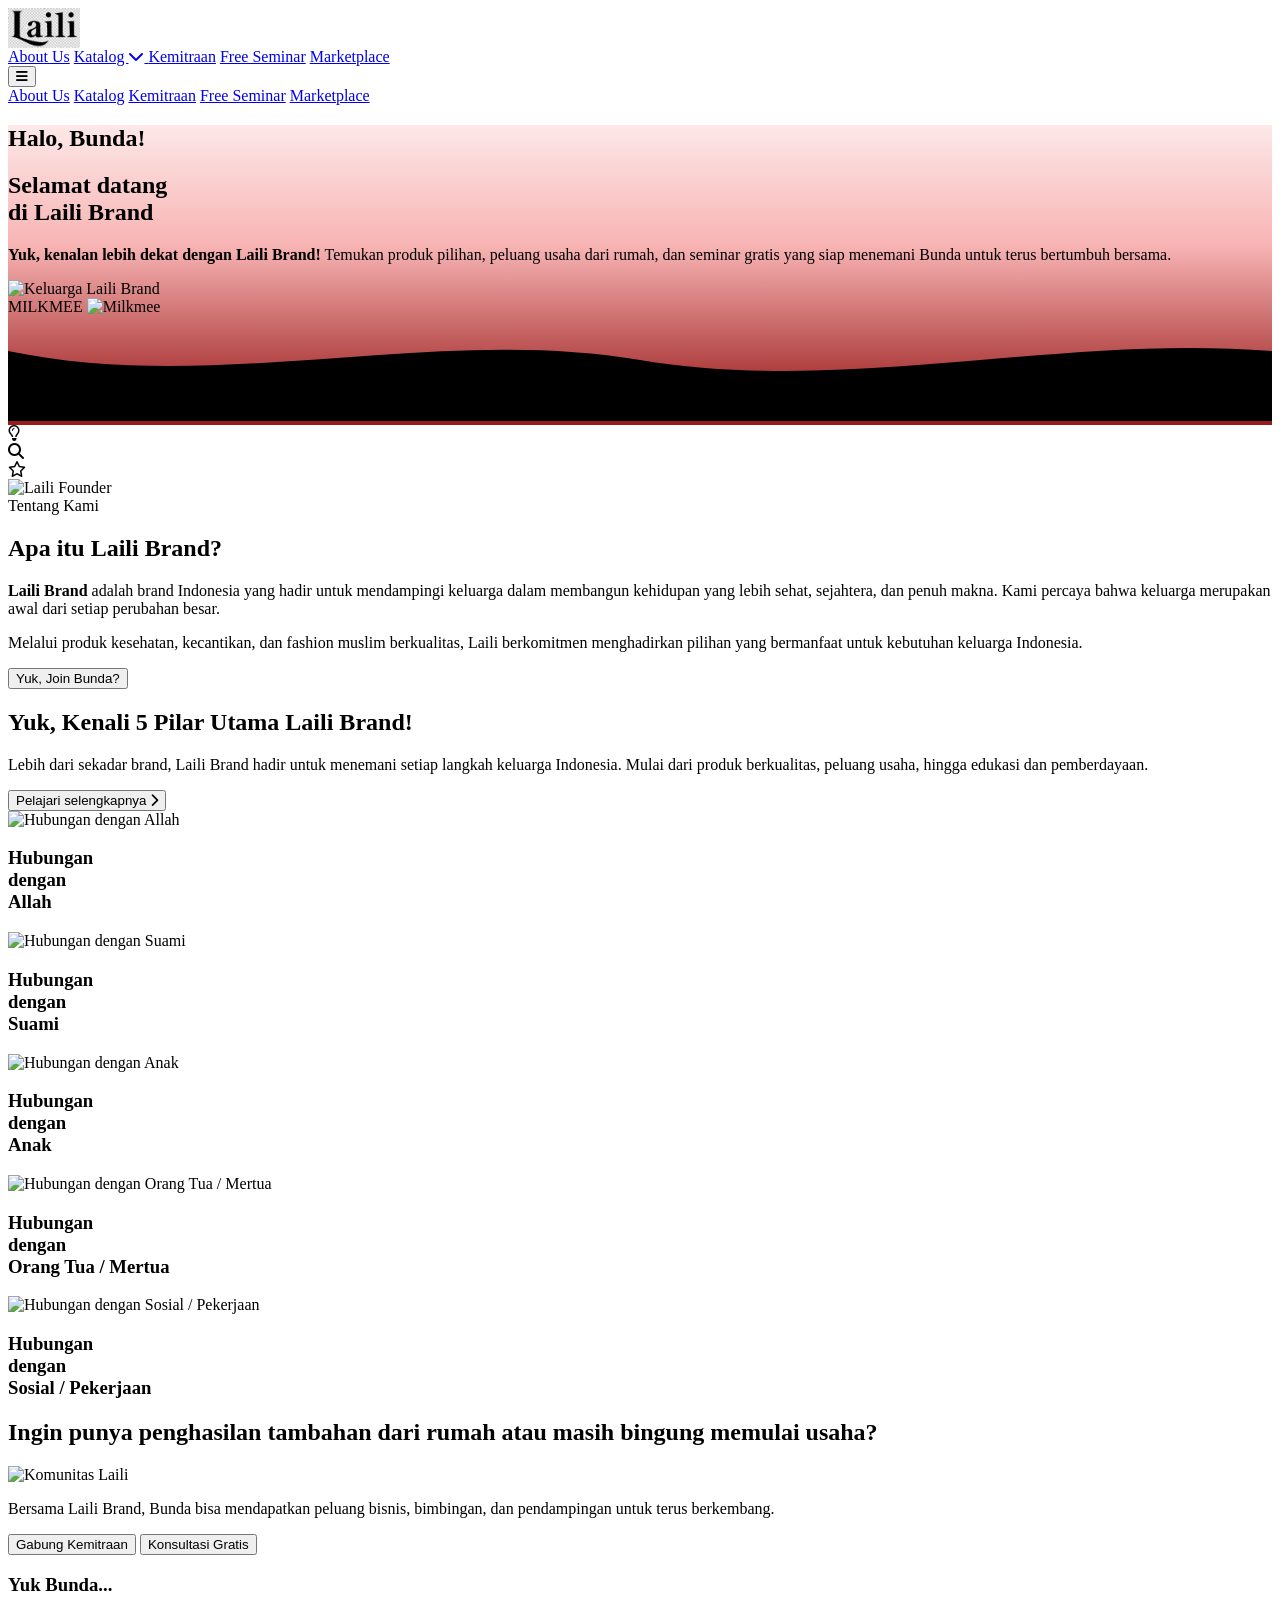
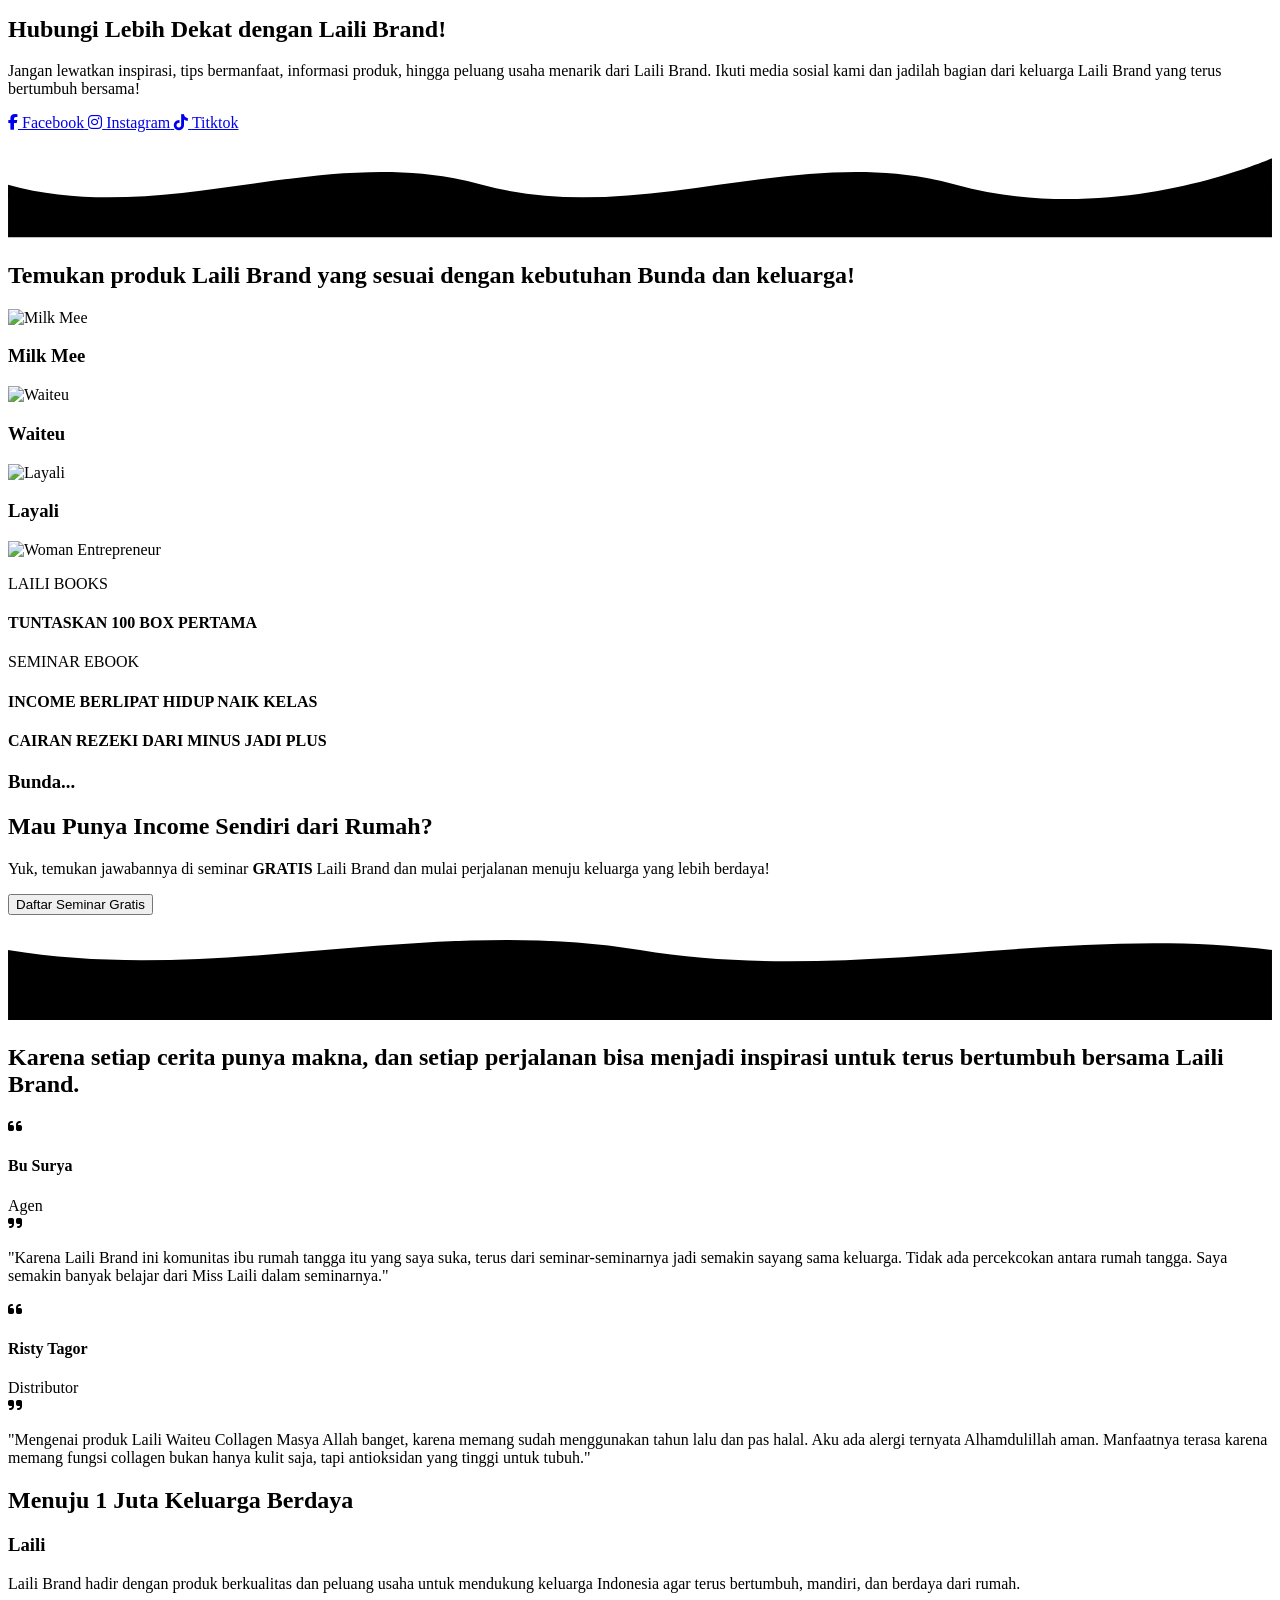
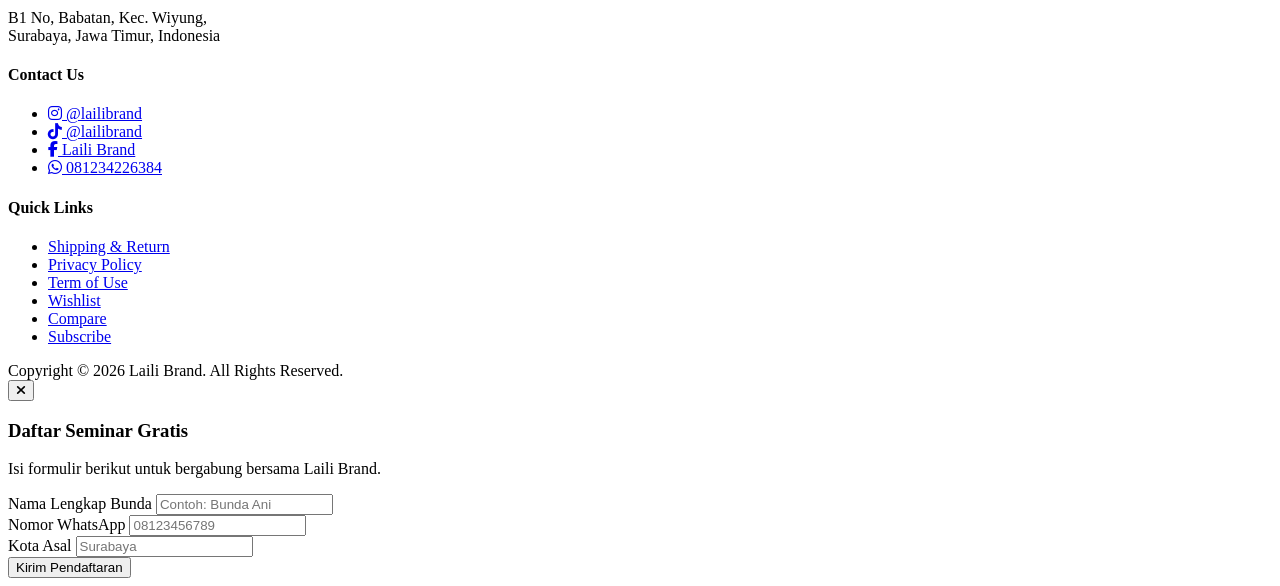
==== commit ffa1c81c: "Update index.html" ====
--- a/index.html
+++ b/index.html
@@ -90,8 +90,8 @@
                     <h1 class="font-sans font-extrabold text-4xl sm:text-5xl lg:text-6xl tracking-tight leading-tight text-white drop-shadow-md">
                         Selamat datang <br/>di Laili Brand
                     </h1>
-                    <p class="text-white text-base sm:text-lg max-w-xl mx-auto lg:mx-0 font-normal leading-relaxed pt-2">
-                        Yuk, kenalan lebih dekat dengan Laili Brand! Temukan produk pilihan, peluang usaha dari rumah, dan seminar gratis yang siap menemani Bunda untuk terus bertumbuh bersama.
+                    <p class="hero-desc">
+                      <strong>Yuk, kenalan lebih dekat dengan Laili Brand!</strong> Temukan produk pilihan, peluang usaha dari rumah, dan seminar gratis yang siap menemani Bunda untuk terus bertumbuh bersama.
                     </p>
                 </div>
 
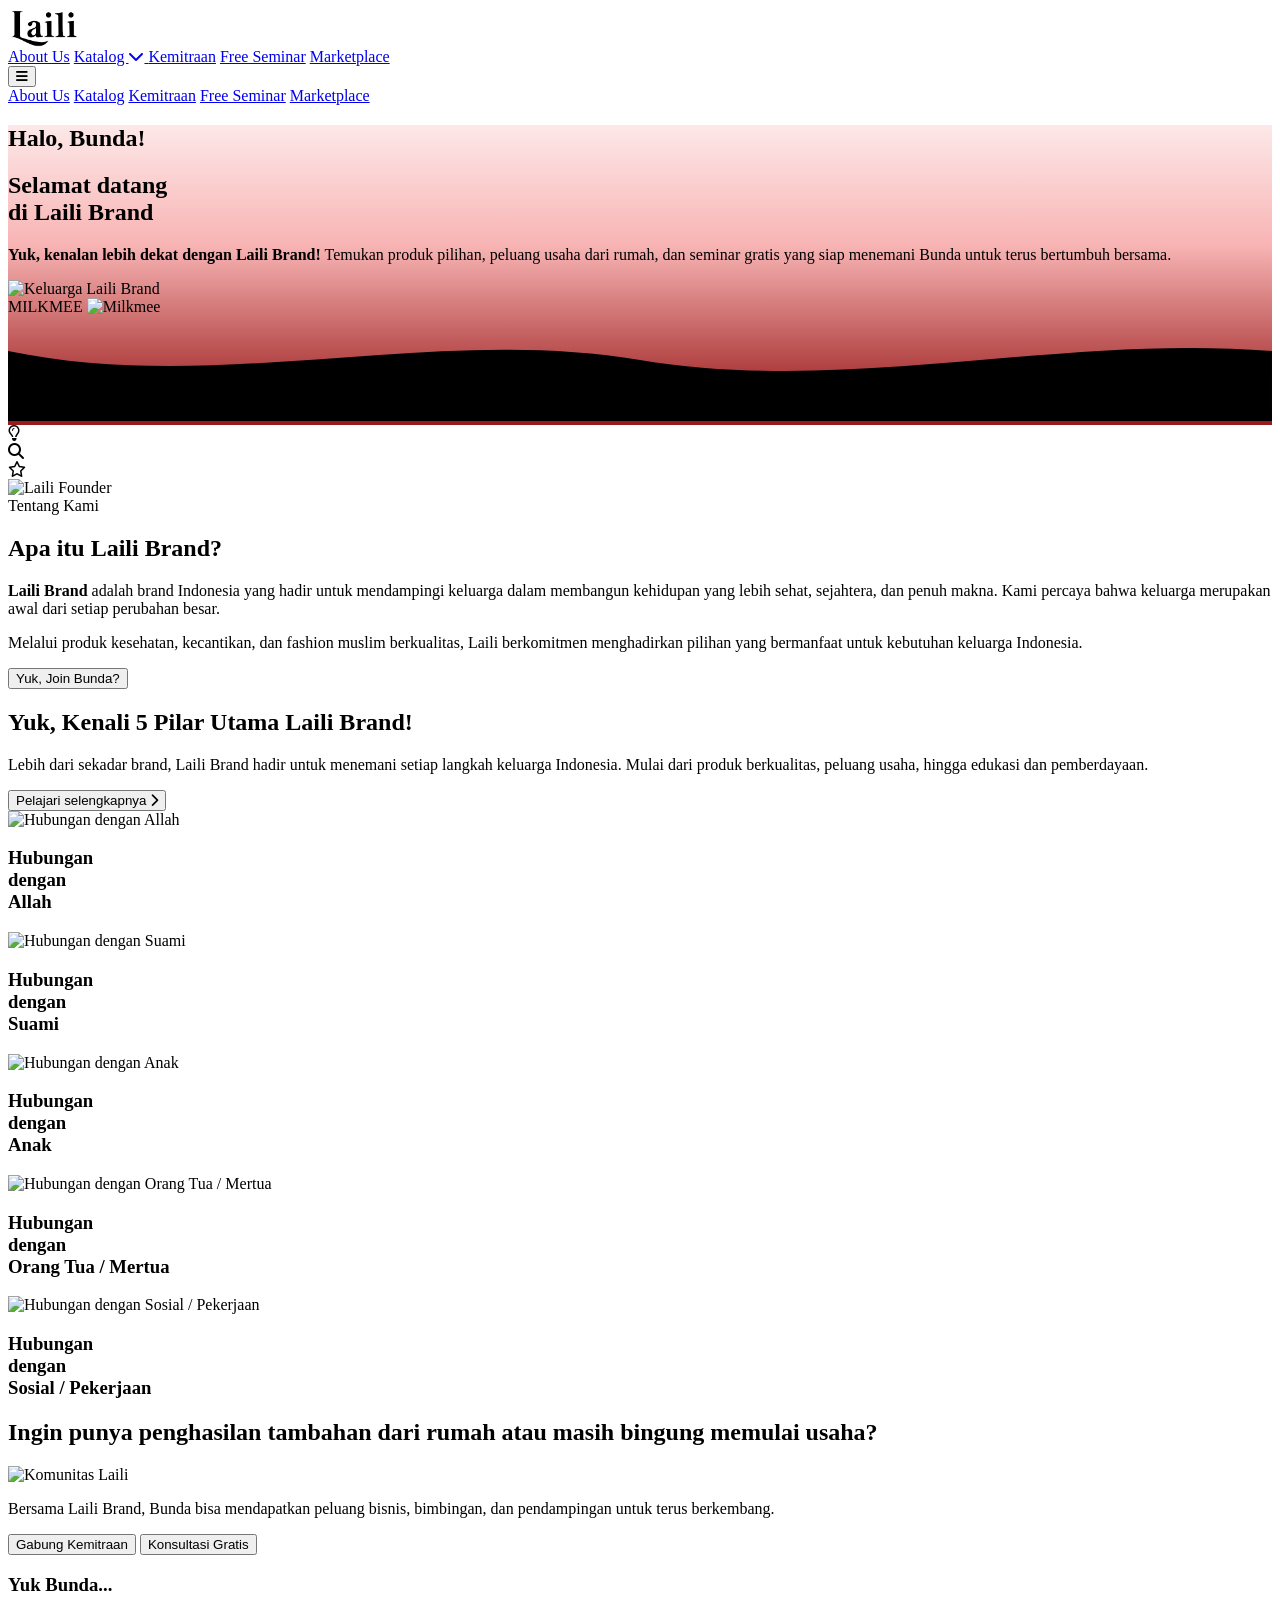
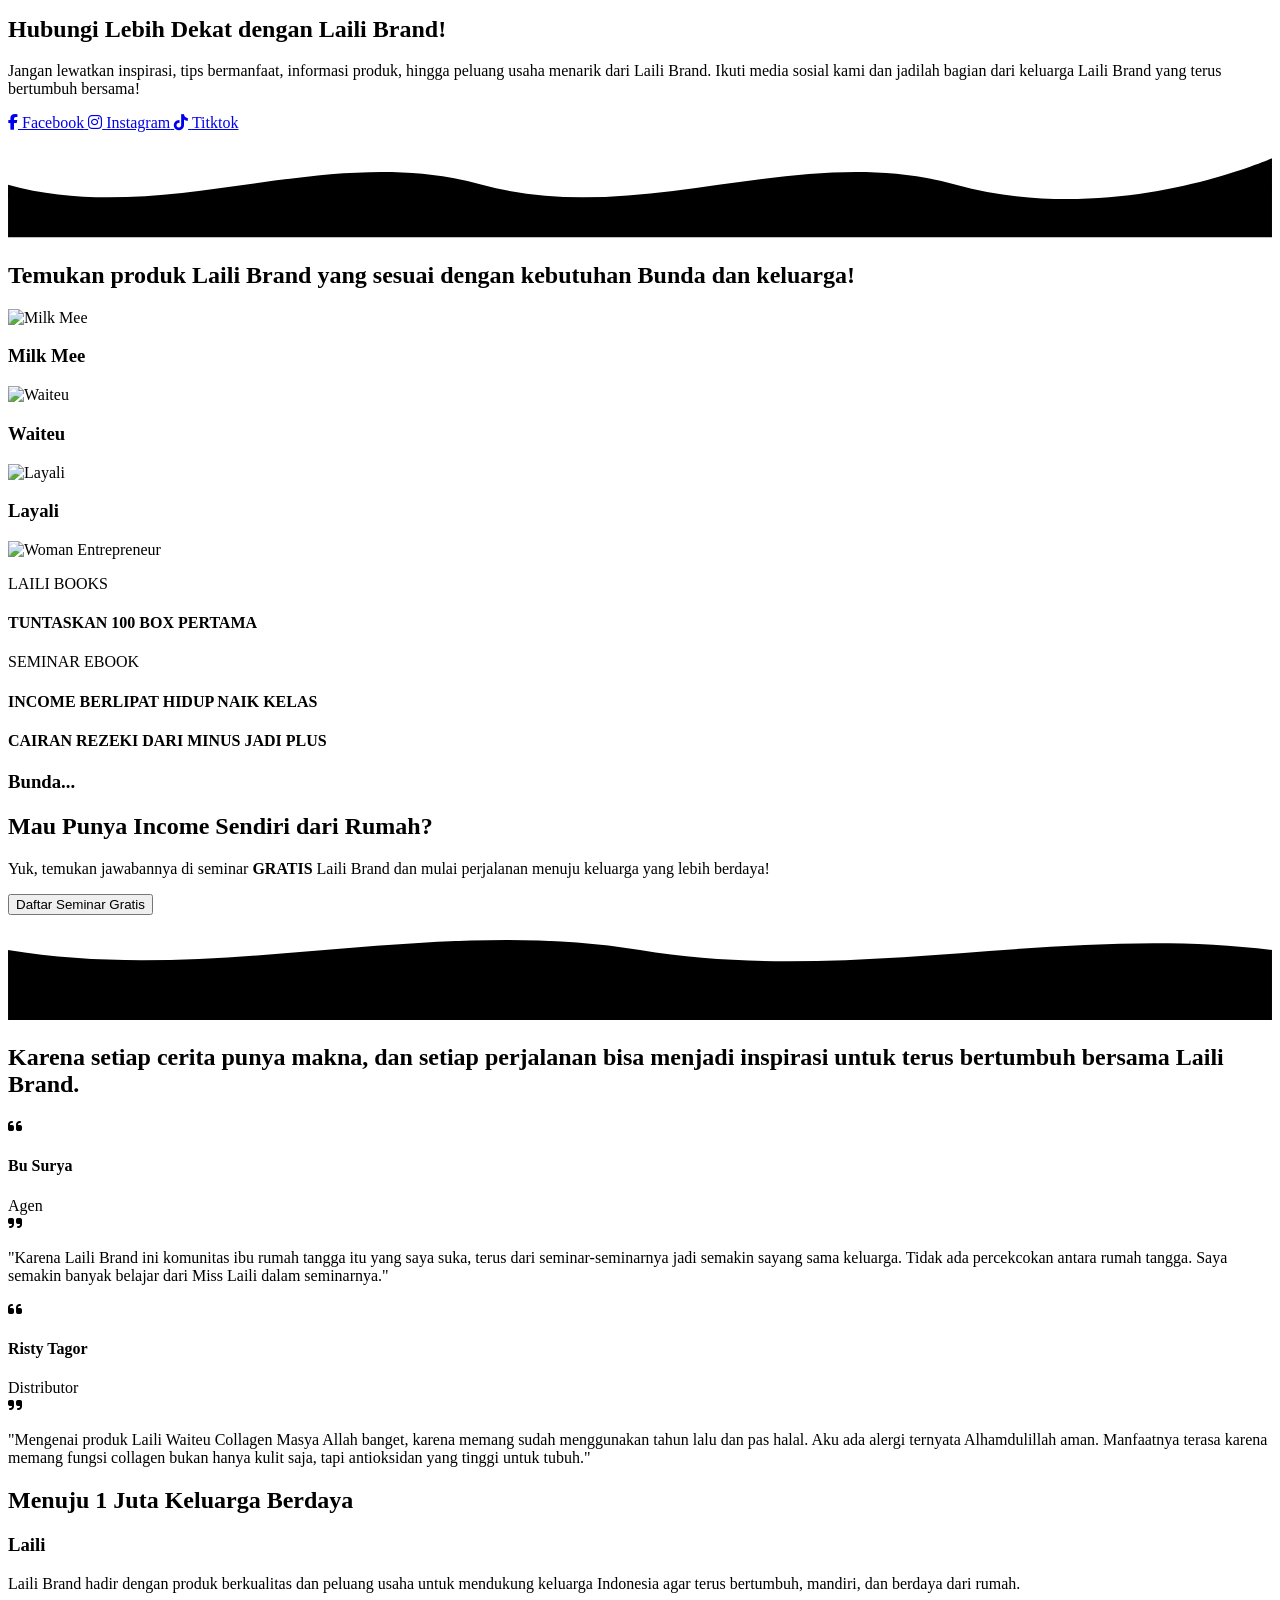
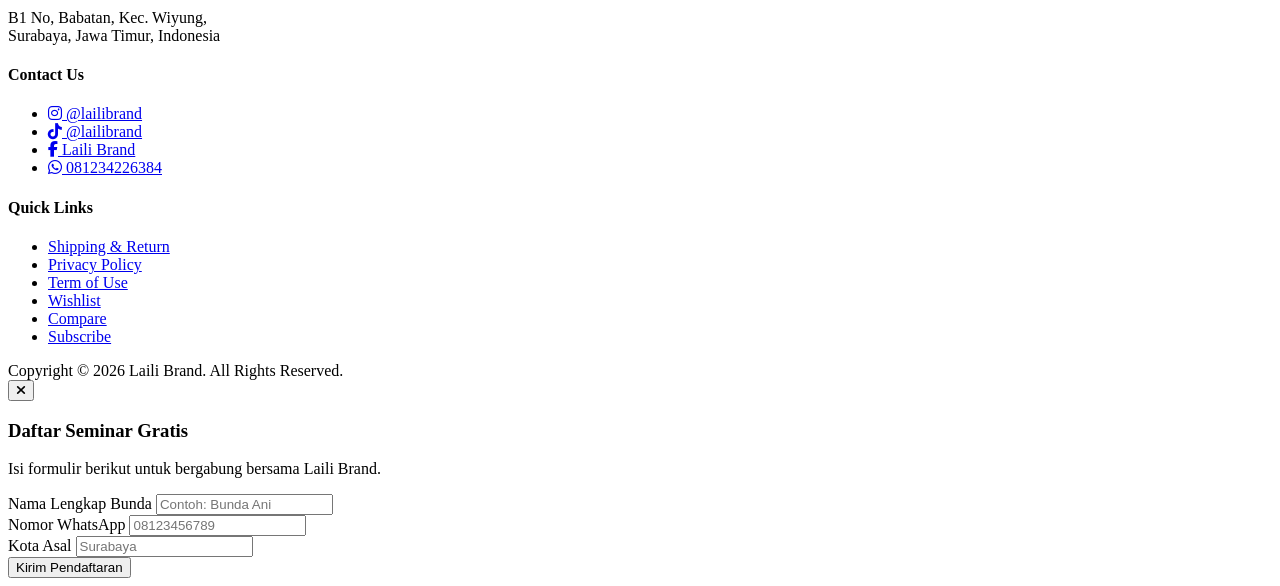
==== commit 01a751ab: "Update index.html" ====
--- a/index.html
+++ b/index.html
@@ -48,7 +48,7 @@
             <div class="flex items-center justify-between h-20">
                 <!-- Brand Logo -->
                 <a href="#" class="logo">
-                  <img src="Gemini_Generated_Image_f2m69zf2m69zf2m6.jpg" alt="Laili Logo" style="height: 40px; width: auto; display: block;">
+                  <img src="Laili Brand.png" alt="Laili Logo" style="height: 40px; width: auto; display: block;">
                 </a>
 
                 <!-- Desktop Navigation Links -->
